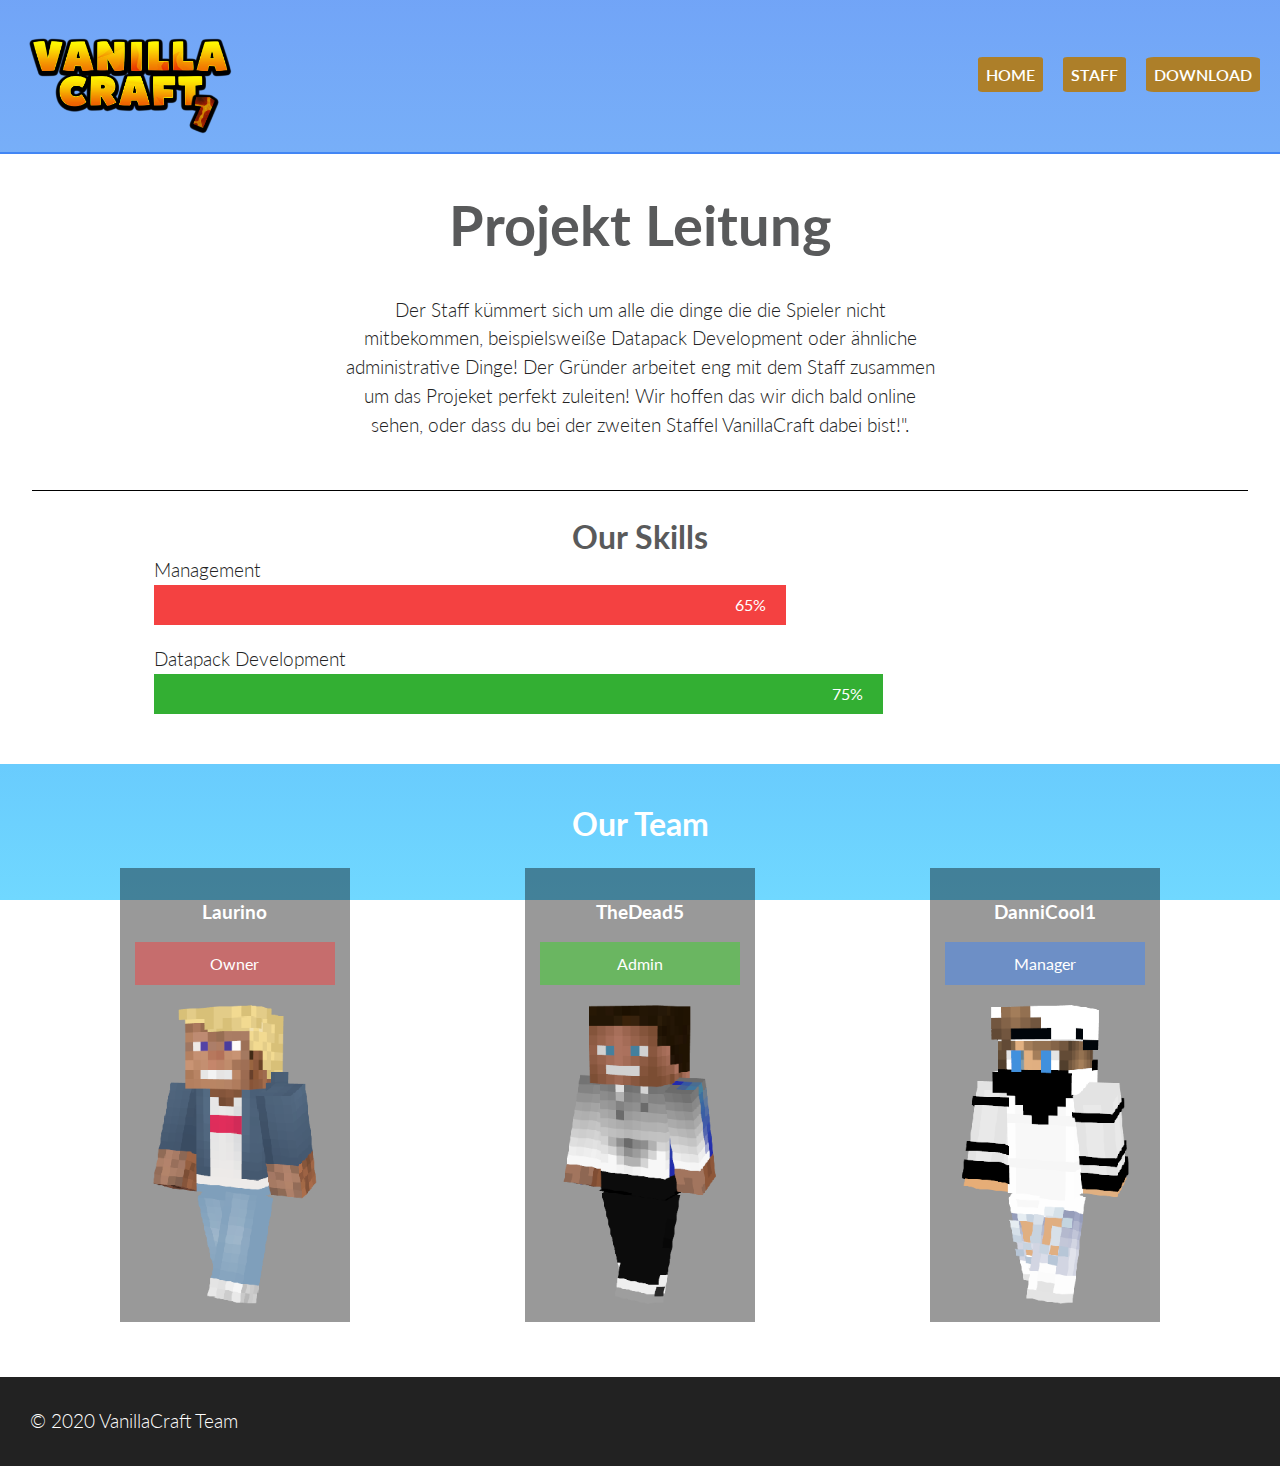
==== staff.html @ c4039d99 "detel" ====
<!-- Proudly created by BlexieKing -->
<!-- https://www.spigotmc.org/members/blexieking.168027 -->

<!DOCTYPE html>
<html>
<head>
	<title>VanillaCraft - Staff Page</title>
	<meta name="description" content="MyServer staff.">
	<meta name="keywords" content="MyServer, MyServer.com, Minecraft Server, Minecraft, Fun, Play, Info, Website, Official">
	<meta name="viewport" content="width=device-width, initial-scale=1.0">
	<meta charset="utf-8">
	<link href="https://fonts.googleapis.com/css?family=Lato" rel="stylesheet">
	<link rel="stylesheet" href="css/stylesheet.css">
	<link rel="stylesheet" type="text/css" href="css/staff.css">
</head>
<body>
	<div class="container">
		<header>
			<div class="header">
				<div class="logo">
					<!-- In the img folder, upload your logo. -->
					<!-- Make sure to name it 'logo.png'! -->
					<a href="/vanillacraftde"><img src="img/logo.png" alt="VanillaCraft logo"></a>
				</div>

				<ul class="nav">
					<li><a href="./">Home</a></li>
					<li><a href="./staff.html">Staff</a></li>
					<li><a href="./404.html">Download</a></li>
				</ul>
			</div>
		</header>

		<div class="main-content">
			<div class="about-staff">
				<div class="abt-epr">
					<h1 class="fade">Projekt Leitung</h1>
					<p>Der Staff kümmert sich um alle die dinge die die Spieler nicht mitbekommen, beispielsweiße Datapack Development oder ähnliche administrative Dinge! Der Gründer arbeitet eng mit dem Staff zusammen um das Projeket perfekt zuleiten! Wir hoffen das wir dich bald online sehen, oder dass du bei der zweiten Staffel VanillaCraft dabei bist!".</p>
				</div>
				<div class="prev-epr">
					<h2>Our Skills</h2>

					<div class="meter-container">
						<p>Management</p>
						<div class="meter ma">
							<div class="skills">65%</div>
						</div>
					</div>
					<div class="meter-container">
						<p>Datapack Development</p>
						<div class="meter mb">
							<div class="skills">75%</div>
						</div>
					</div>
				</div>
			</div>
		</div>
			<div class="staff">
				<h2>Our Team</h2>
				<div class="staff-team">
					<div>
						<h3>Laurino</h3>
						<div class="owner">Owner</div>
						<img src="img/laurino.png">
					</div>

					<div>
						<h3>TheDead5</h3>
						<div class="admin">Admin</div>
						<img src="img/thedead.png">
					</div>

					<div>
						<h3>DanniCool1</h3>
						<div class="manager">Manager</div>
						<img src="img/dannicool.png">
					</div>
				</div>
			</div>
		</div>

		<footer>
			<p>&copy; 2020 VanillaCraft Team</p>
			<!-- Remove this part below if you want! -->
		</footer>

	</div>

	<script src="https://code.jquery.com/jquery-1.11.2.min.js" type="text/javascript"></script>
	<script src="js/main.js" type="text/javascript"></script>
</body>
</html>
---- css/stylesheet.css ----
/* Global */

body {
	font-family: Helvetica;
	margin: 0;
	font-family: Lato;
	color: #222;
	box-sizing: border-box;
}

p {
	margin: 0;
	font-size: 1.2em;
	font-weight: 300;
	line-height: 1.5em;
}

h1 {
	font-size: 1.8em;
}

h2 {
	font-size: 2em;
}

h1,
h2 {
	color: #595a5b;
}

a {
	color: cyan;
}

/* Header */

header {
	background: linear-gradient(rgba(66,134,244,0.75), rgba(112,216,255,0.75)) fixed;;
	width: 100%;
	text-align: center;
	border-bottom: 2px solid #4286f4;
	box-sizing: border-box;
}


.nav a {
	background-color: #ad7f29;
	color: white;
	text-decoration: none;
	padding: 4px;
	border-radius: 7%;
}

.header {
	display: flex;
	justify-content: center;
	align-items: center;
	flex-wrap: wrap;
	padding-right: 20px;
}

header h1 {
	color: white;
	padding-top: 50px;
}

.nav {
	list-style: none;
	display: flex;
}

.nav:not(:first-child) li {
	margin-left: 20px;
}

.nav li {
	text-transform: uppercase;
	font-weight: 600;
}

.logo {
	transition-duration: 0.5s;
}

.logo img {
	width: 200px;
	margin-left: 30px;
	margin-top: 10px;
}

.logo:hover {
	transform: scale(1.05);
}

.nav {
	padding: 18px 0 20px 0;
}

/* Main Content */

.main-content {
	width: 95%;
	text-align: center;
	margin: 0 auto;
}

/* Footer */

footer {
	background-color: #222;
	color: white;
	padding: 30px 0;
	margin-top: 50px;
	display: flex;
	justify-content: space-between;
}

footer p {
	padding: 0 0 0 30px;
}

/* Media Queries */
@media(min-width: 700px) {
	h1 {
		font-size: 3.5em;
	}
	.header {
		justify-content: space-between;
		padding-right: none;
	}
	.picture-container {
		padding: 0 10px 0 0;
	}
	.nav a {
		padding: 8px;
	}
}
---- css/staff.css ----
/* About */
h2 {
	margin-bottom: 0;
}

.about-staff {
	display: flex;
	justify-content: space-between;
	flex-wrap: wrap;
}

.prev-epr {
	margin: 30px auto 0 auto;
	margin-bottom: 30px;
	border-top: 1px solid black;
}

.about-epr,
.prev-epr {
	flex: 1 0 100%;
}

.abt-epr p {
	width: 50%;
	margin: 0 auto;
	padding-bottom: 20px;
}

/* Meter */
.meter-container {
	text-align: left;
	width: 80%;
	margin: 0 auto;
	padding-bottom: 20px;
}

.meter {
	width: 100%;
	background: #595a5b;
}

.skills {
	text-align: right;
	padding-right: 20px;
	line-height: 40px;
	color: white;
}


/* Staff */
.staff-team {
	display: flex;
	justify-content: space-around;
	flex-wrap: wrap;
	margin: 20px auto 10px auto;
	width: 95%;
}

.staff {
	background: linear-gradient(#4286f4, #70d8ff) fixed;
	padding: 40px 0;
}

.staff h2 {
	color: white;
	text-align: center;
	margin-top: 0;
}

.staff-team > div {
	padding: 15px;
	margin: 5px;
	background-color: rgba(0,0,0,0.4);
	color: white;
	text-align: center;
}

.staff-team img {
	width: 200px;
	margin-top: 20px;
}

.ma {width: 65%; background: #f44141;}
.mb {width: 75%; background: #33af33;}
.mc {width: 100%; background: #4286f4;}

.owner,
.manager,
.admin {
	padding: 12px;
}

.owner {background-color: rgba(244, 65, 65, .5);}
.manager {background-color: rgba(66, 134, 244, .5);}
.admin {background-color: rgba(59, 211, 42, .5);}

/* Footer */
footer {
	margin-top: 0;
}
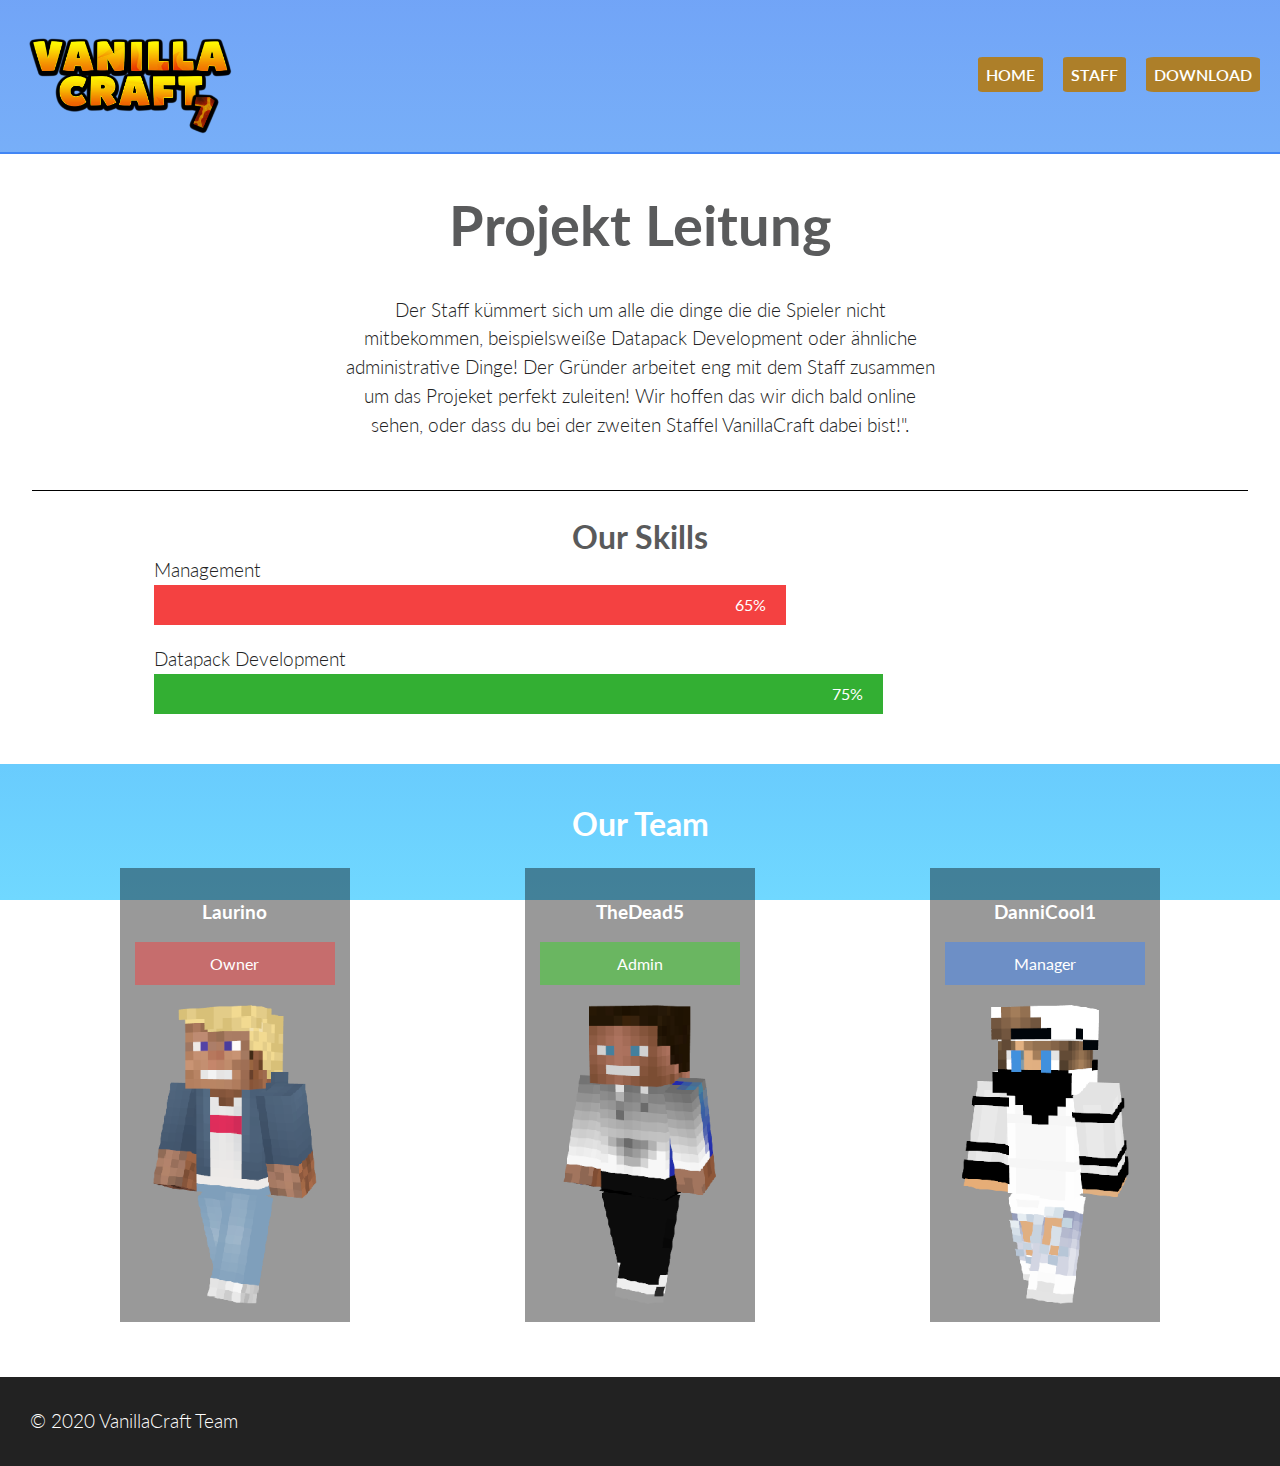
==== commit 33035b1b: "Update staff.html" ====
--- a/staff.html
+++ b/staff.html
@@ -11,6 +11,7 @@
 	<meta charset="utf-8">
 	<link href="https://fonts.googleapis.com/css?family=Lato" rel="stylesheet">
 	<link rel="stylesheet" href="css/stylesheet.css">
+	<link rel="icon" href="favicon.ico">
 	<link rel="stylesheet" type="text/css" href="css/staff.css">
 </head>
 <body>
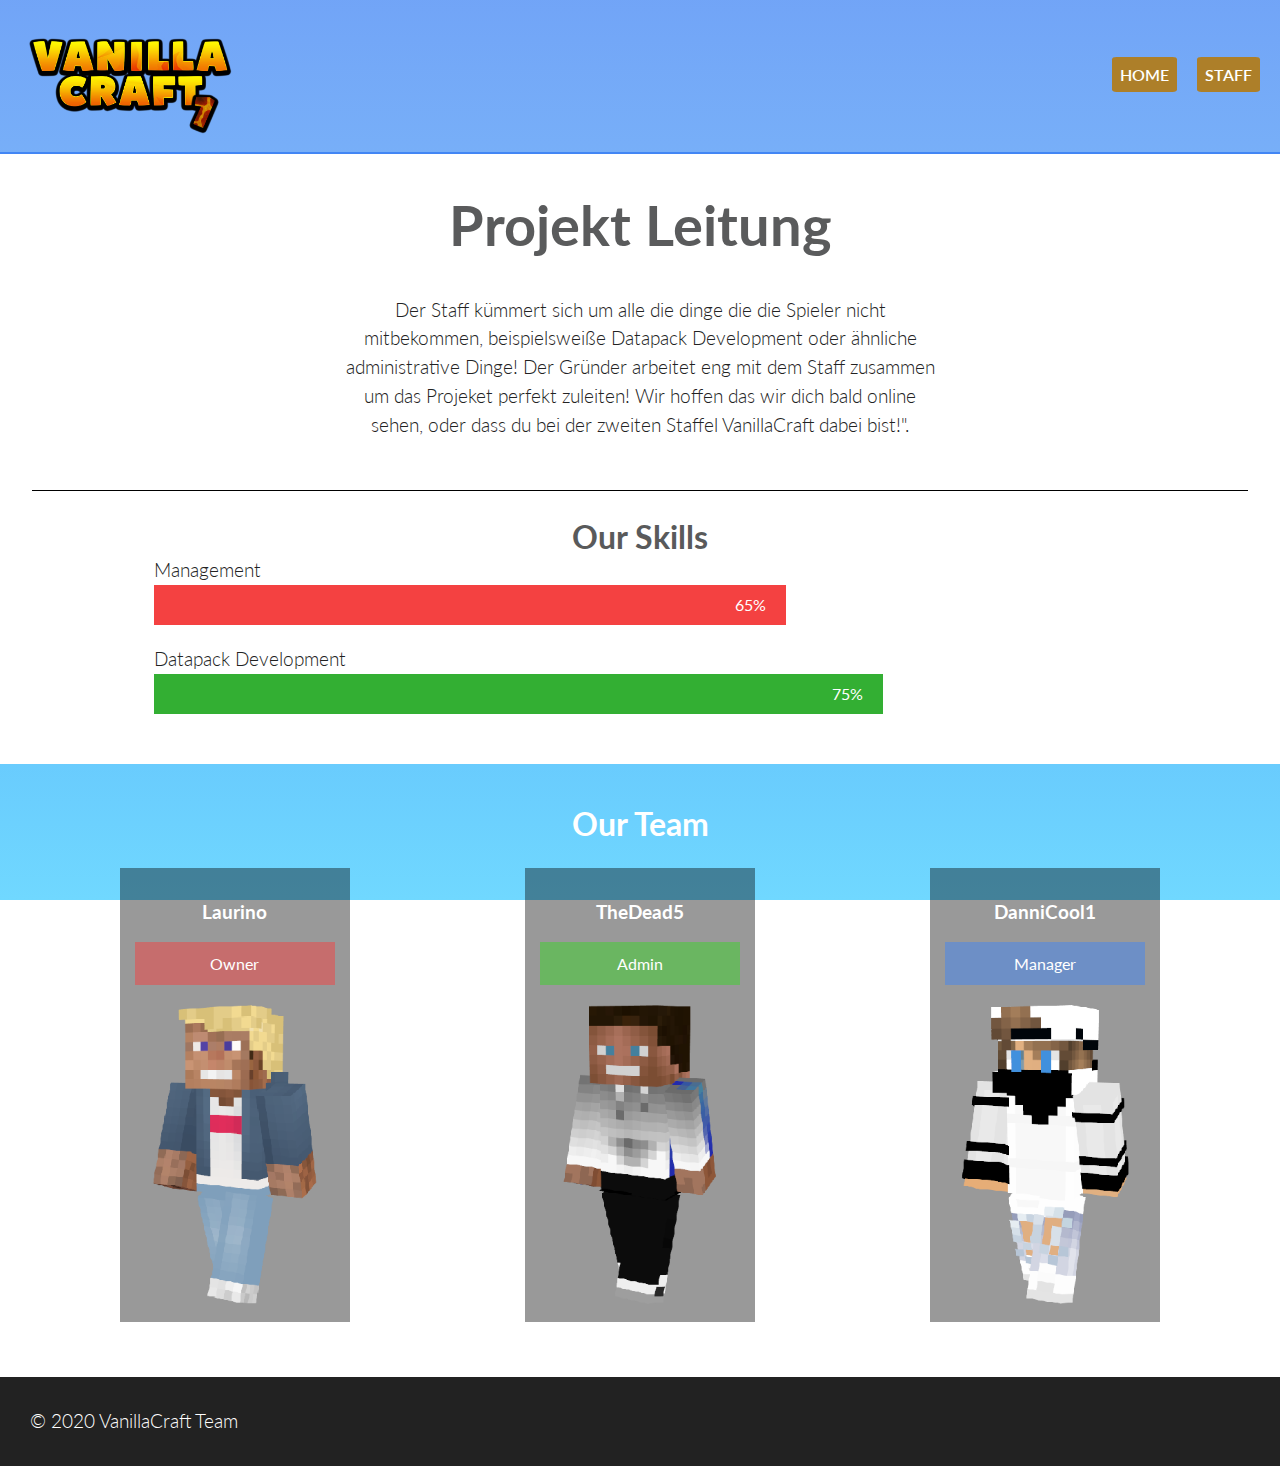
==== commit 5ec2cde4: "index" ====
--- a/staff.html
+++ b/staff.html
@@ -27,7 +27,6 @@
 				<ul class="nav">
 					<li><a href="./">Home</a></li>
 					<li><a href="./staff.html">Staff</a></li>
-					<li><a href="./404.html">Download</a></li>
 				</ul>
 			</div>
 		</header>
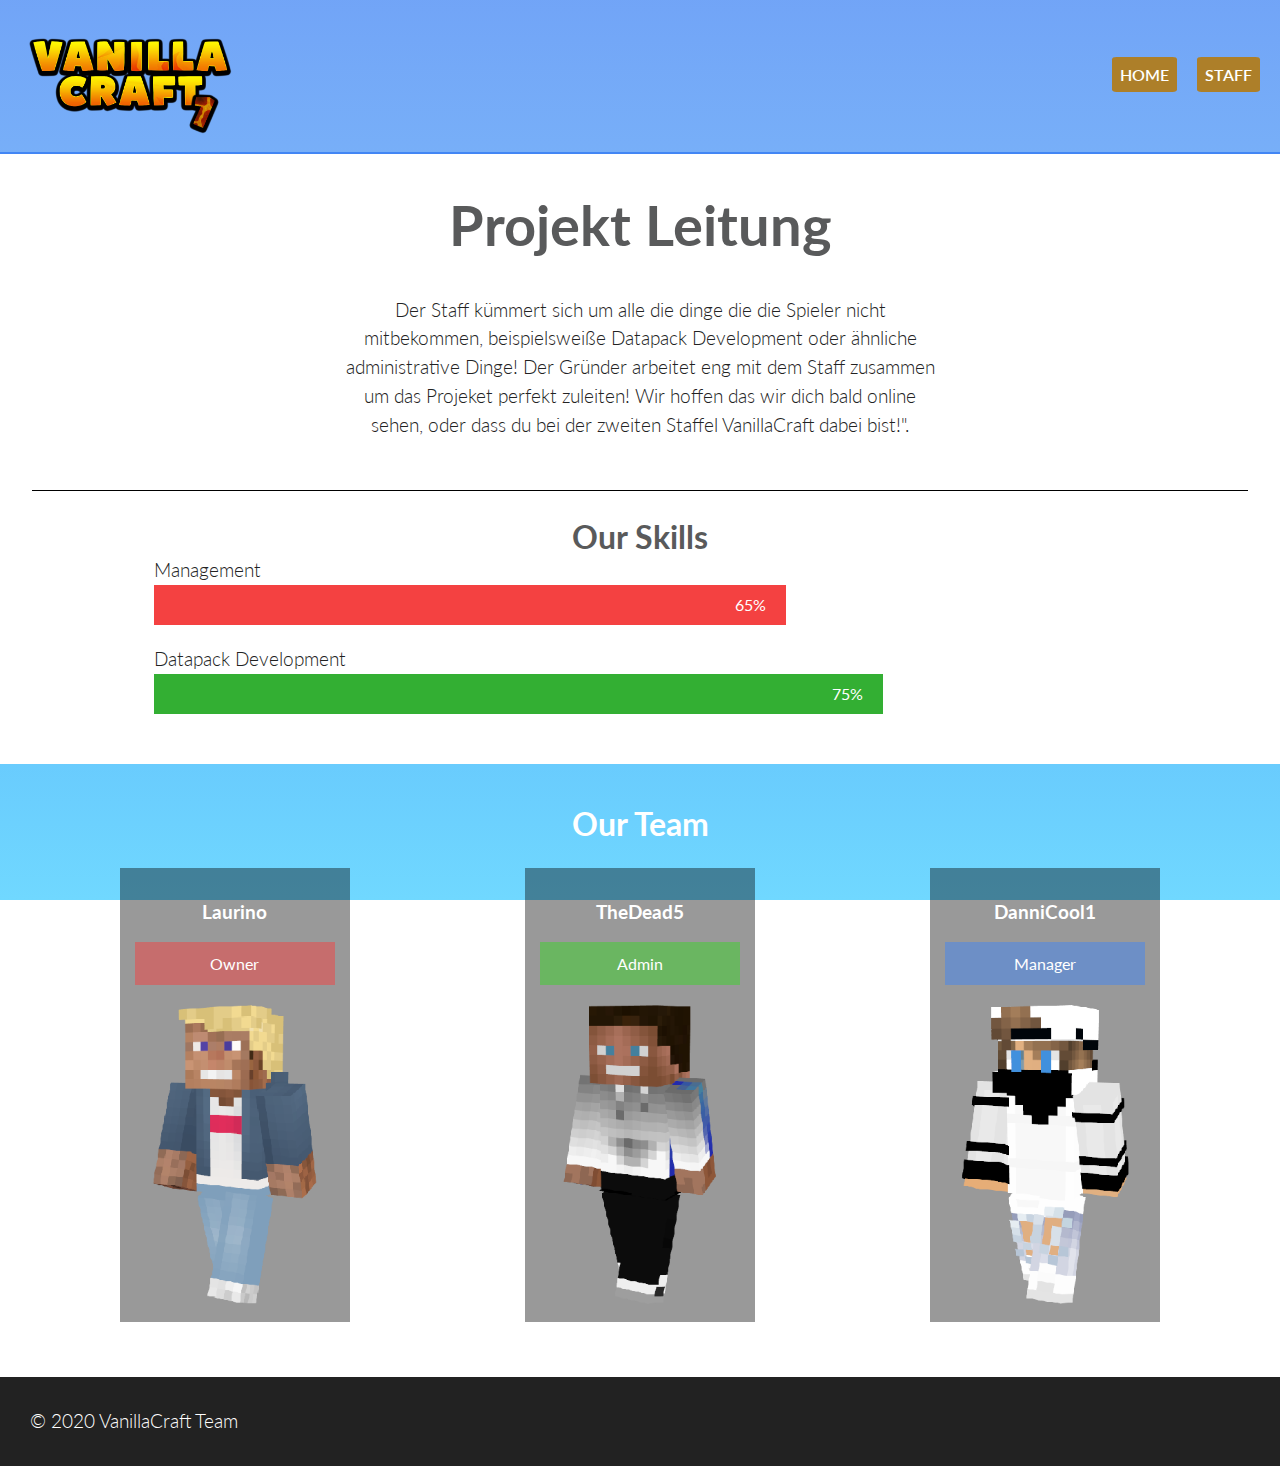
==== commit 024ccd07: "better" ====
--- a/staff.html
+++ b/staff.html
@@ -11,7 +11,7 @@
 	<meta charset="utf-8">
 	<link href="https://fonts.googleapis.com/css?family=Lato" rel="stylesheet">
 	<link rel="stylesheet" href="css/stylesheet.css">
-	<link rel="icon" href="favicon.ico">
+	<link rel="icon" href="favicon.ico?">
 	<link rel="stylesheet" type="text/css" href="css/staff.css">
 </head>
 <body>
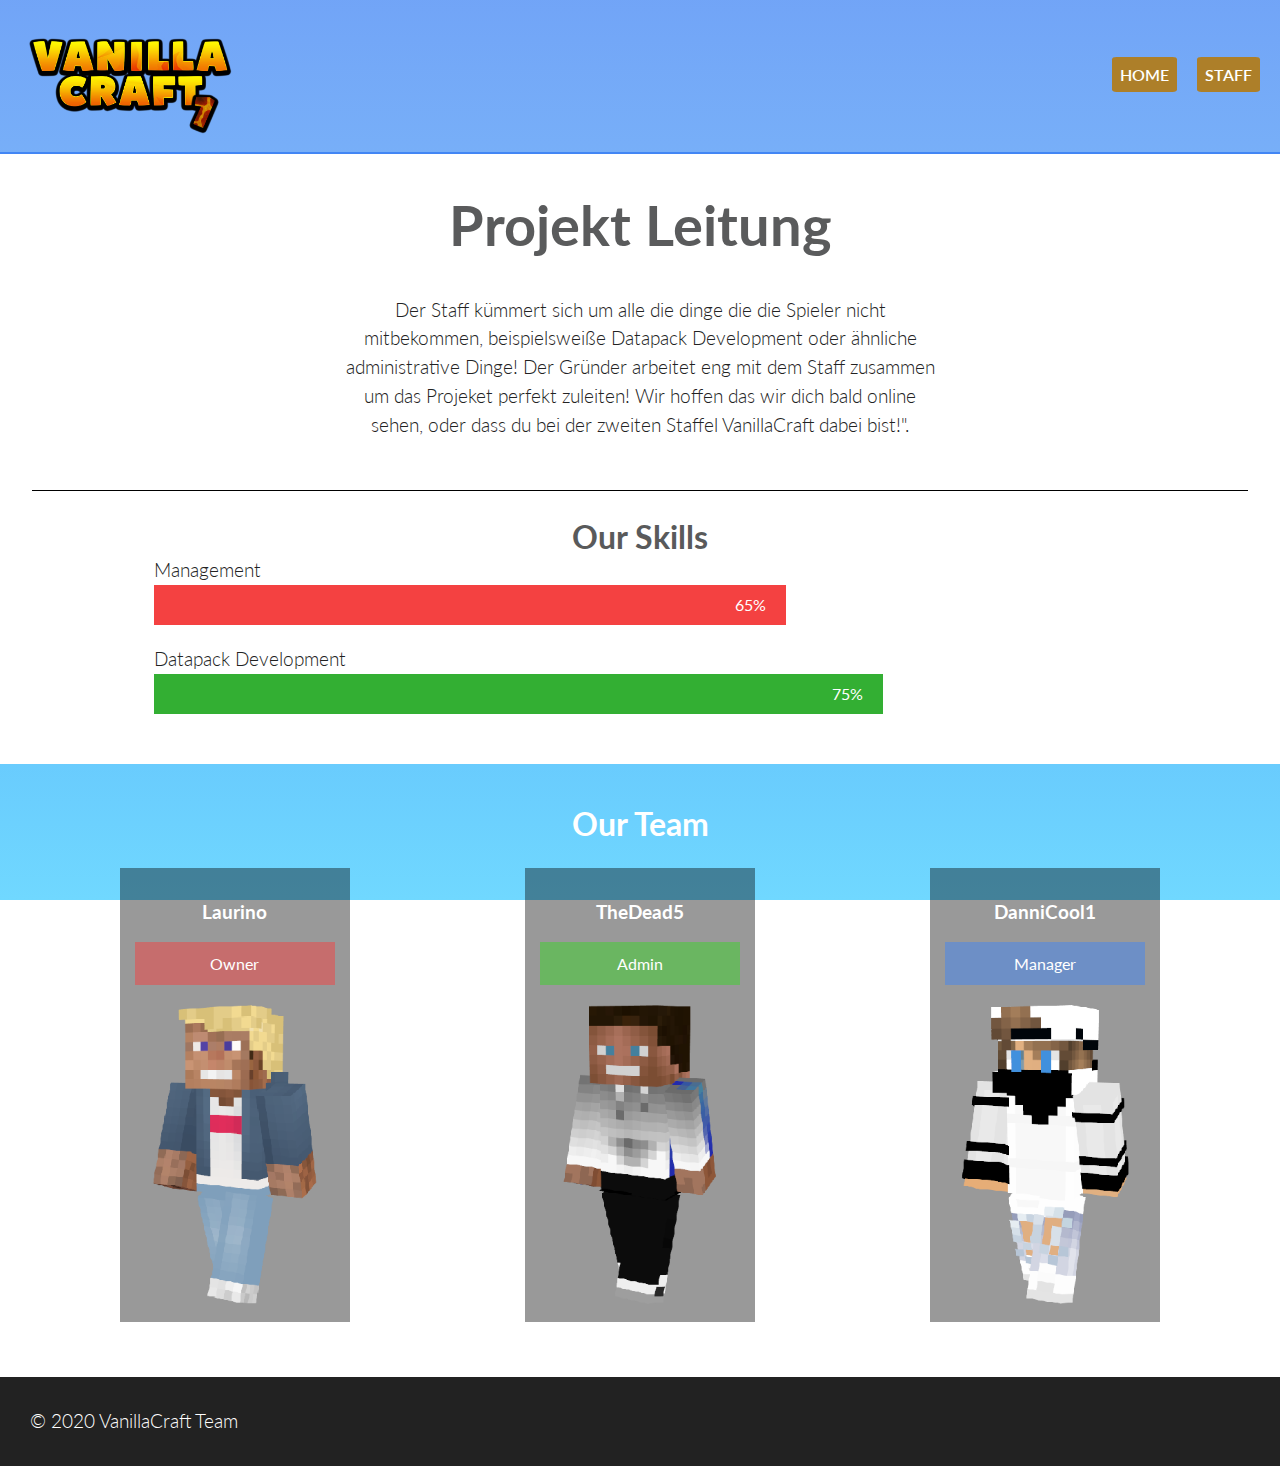
==== commit c051240a: "fav" ====
--- a/staff.html
+++ b/staff.html
@@ -11,7 +11,7 @@
 	<meta charset="utf-8">
 	<link href="https://fonts.googleapis.com/css?family=Lato" rel="stylesheet">
 	<link rel="stylesheet" href="css/stylesheet.css">
-	<link rel="icon" href="favicon.ico?">
+	<link rel="icon" href="img/favicon.png?">
 	<link rel="stylesheet" type="text/css" href="css/staff.css">
 </head>
 <body>
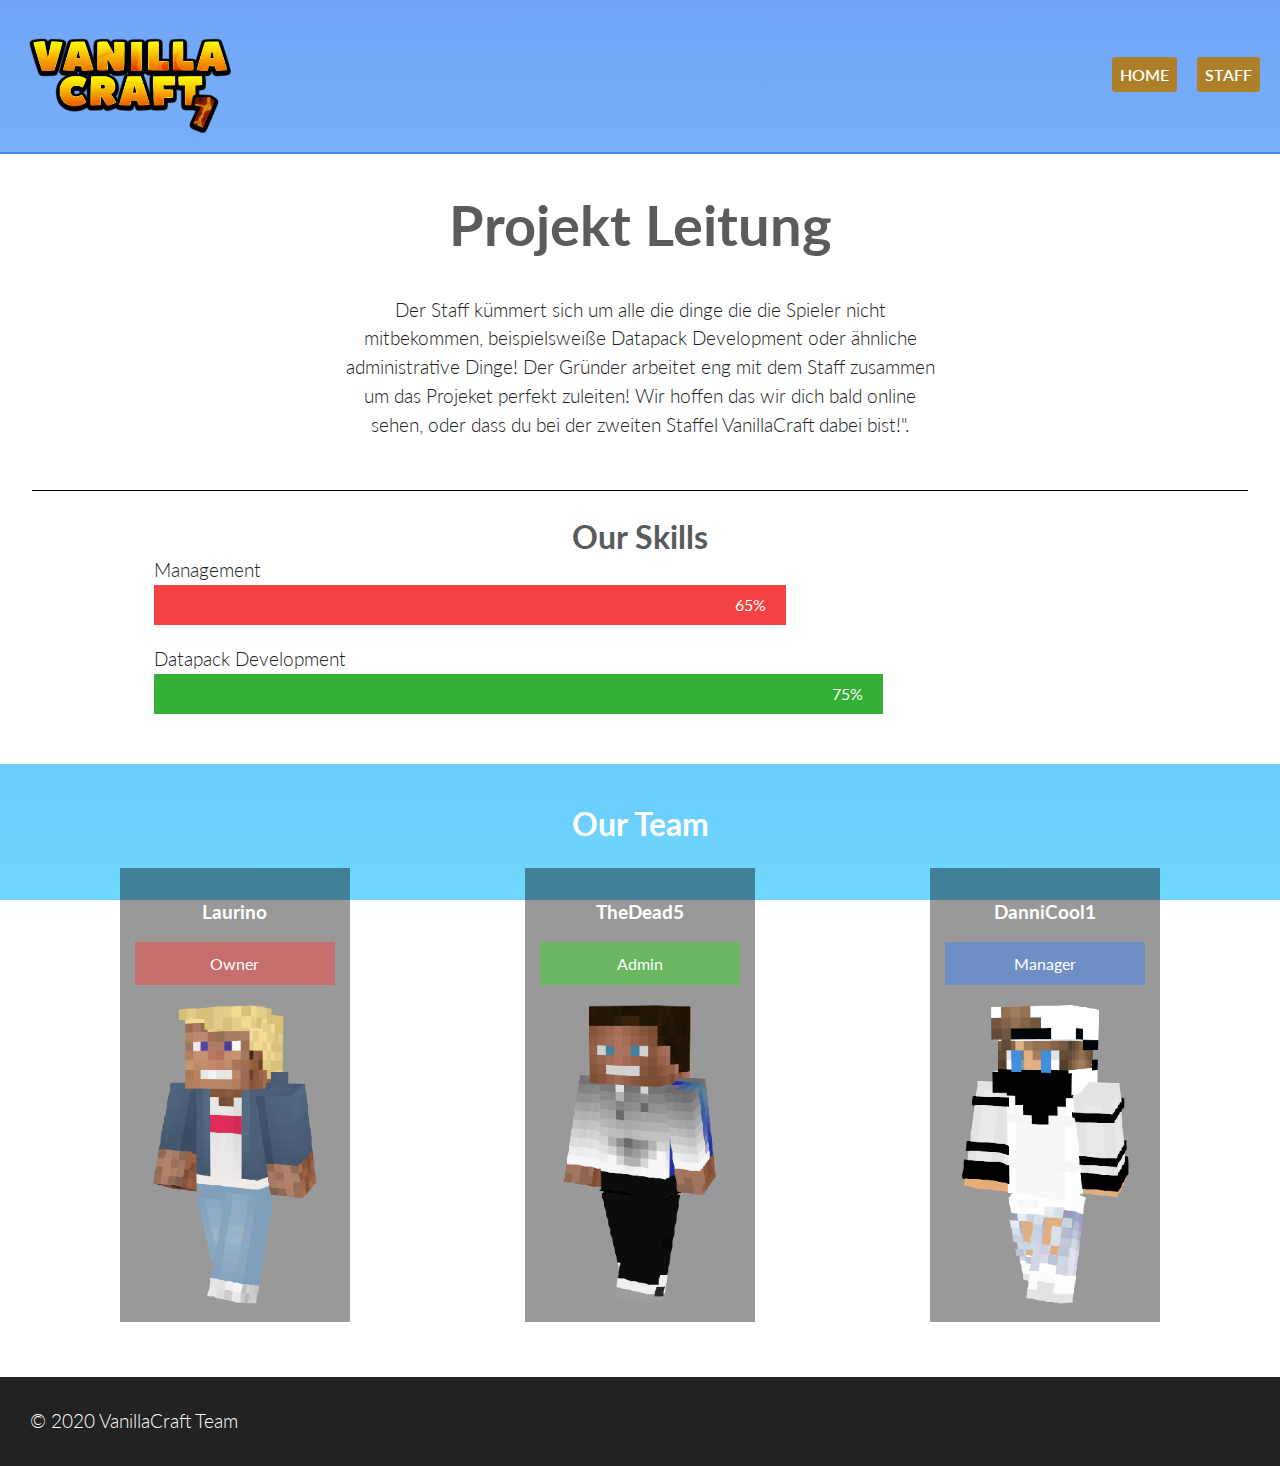
==== commit e93e108d: "fav" ====
--- a/staff.html
+++ b/staff.html
@@ -11,7 +11,7 @@
 	<meta charset="utf-8">
 	<link href="https://fonts.googleapis.com/css?family=Lato" rel="stylesheet">
 	<link rel="stylesheet" href="css/stylesheet.css">
-	<link rel="icon" href="img/favicon.png?">
+	<link rel="icon" type="image/png" sizes="32x32" href="img/favicon.png?">
 	<link rel="stylesheet" type="text/css" href="css/staff.css">
 </head>
 <body>
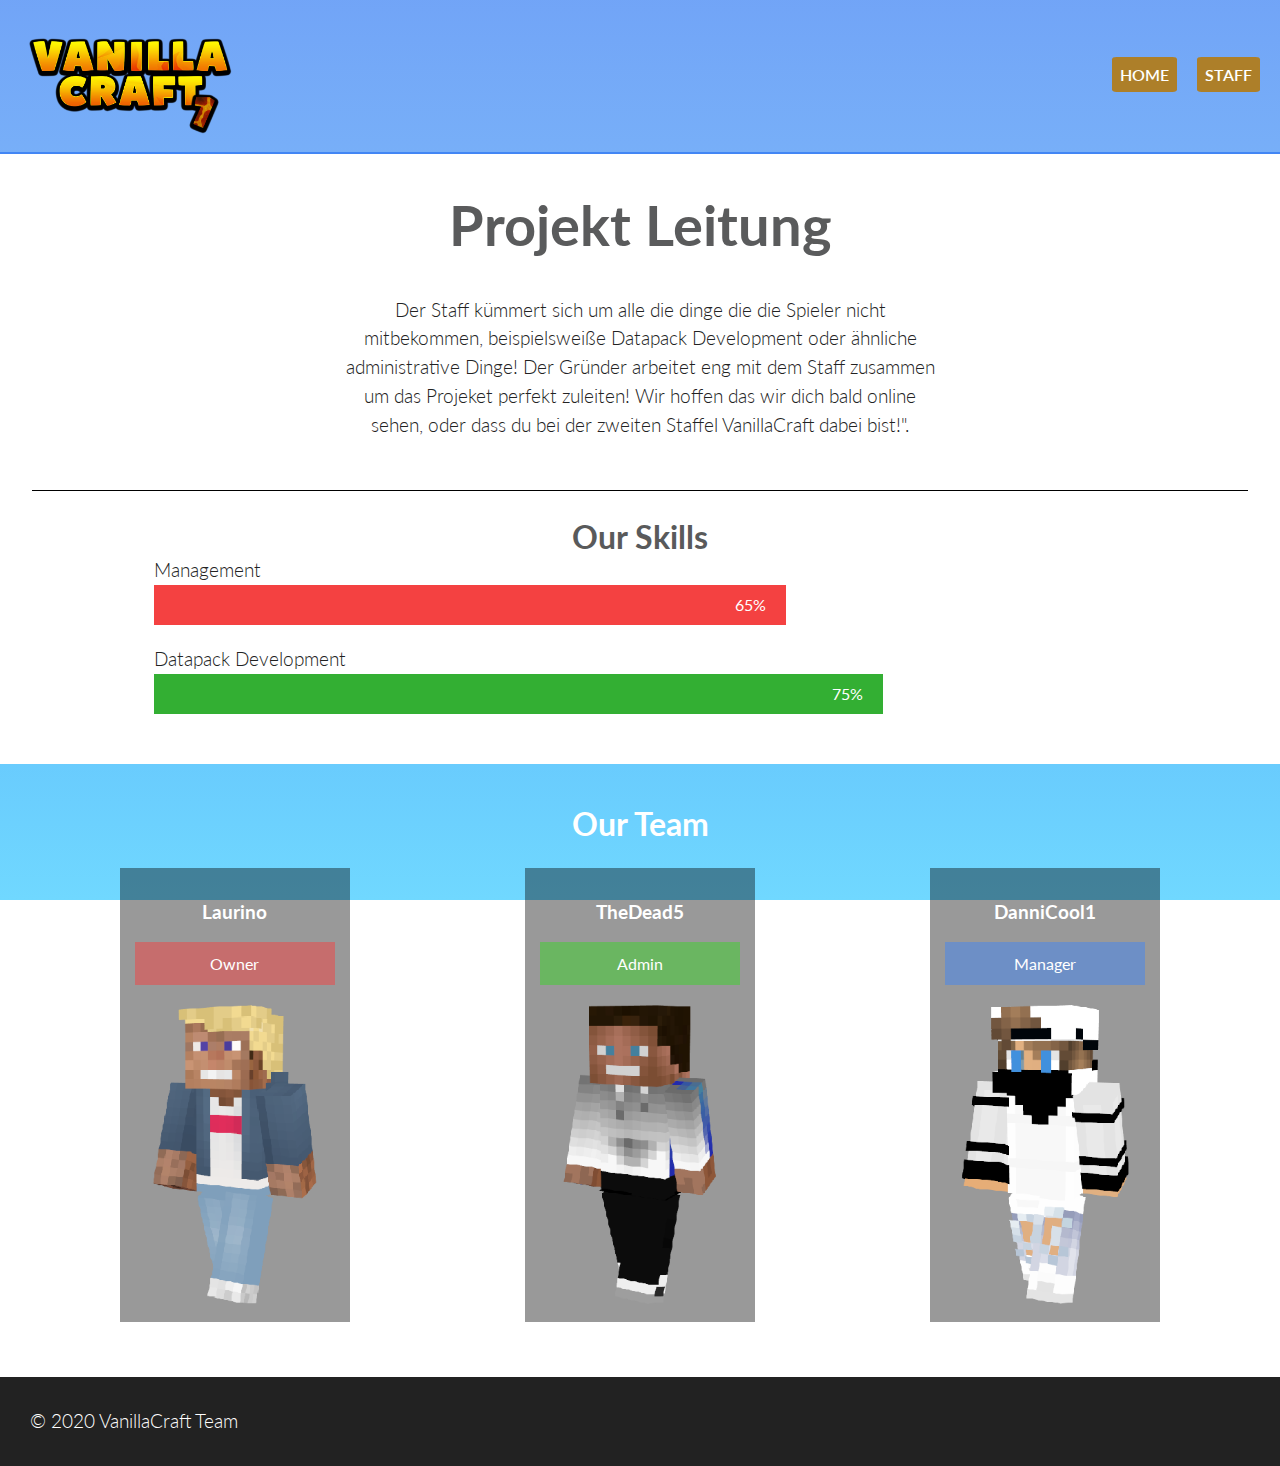
==== commit 12042e16: "shortcut" ====
--- a/staff.html
+++ b/staff.html
@@ -11,7 +11,7 @@
 	<meta charset="utf-8">
 	<link href="https://fonts.googleapis.com/css?family=Lato" rel="stylesheet">
 	<link rel="stylesheet" href="css/stylesheet.css">
-	<link rel="icon" type="image/png" sizes="32x32" href="img/favicon.png?">
+	<link rel="shortcut icon" type="image/png" sizes="32x32" href="img/favicon.png?">
 	<link rel="stylesheet" type="text/css" href="css/staff.css">
 </head>
 <body>
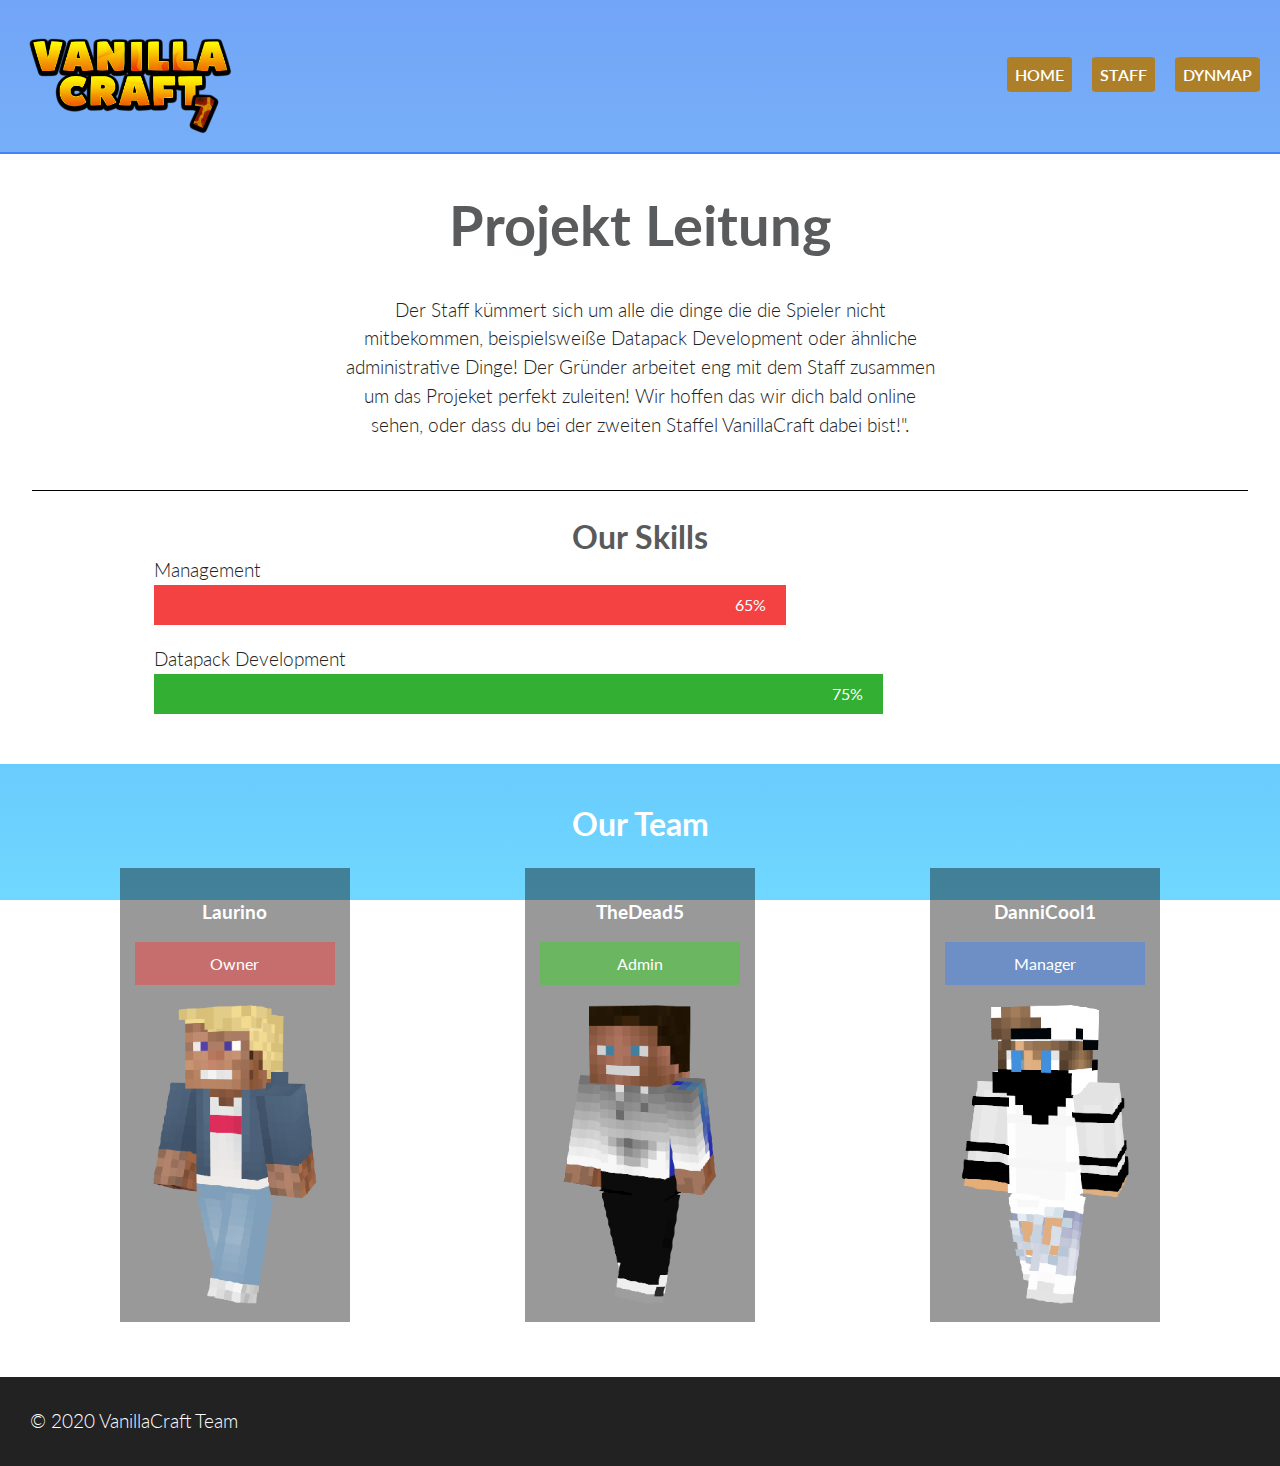
==== commit c9662244: "Update staff.html" ====
--- a/staff.html
+++ b/staff.html
@@ -27,6 +27,7 @@
 				<ul class="nav">
 					<li><a href="./">Home</a></li>
 					<li><a href="./staff.html">Staff</a></li>
+					<li><a href="http://51.89.74.84:8123/#">Dynmap</a></li>
 				</ul>
 			</div>
 		</header>
